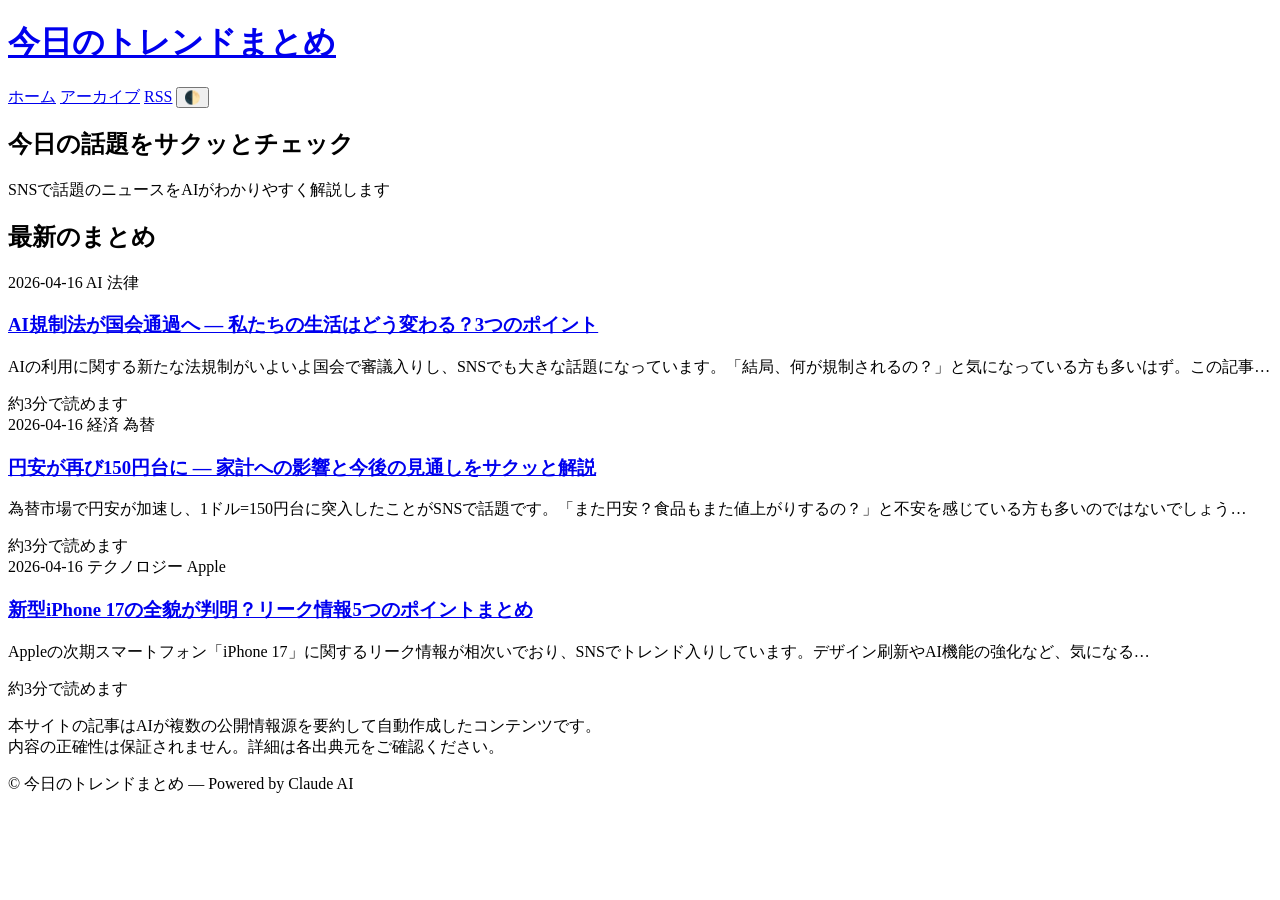
==== site/index.html @ 7e5b3a73 "demo: サンプルデータによるHTML生成デモと出力ファイルを追加 demo.py でサンプル記事3件（AI規制法案・円安・iPhone 17）を publisherに渡してHTML/RSS/JSO" ====
<!DOCTYPE html>
<html lang="ja">
<head>
  <meta charset="UTF-8">
  <meta name="viewport" content="width=device-width, initial-scale=1.0">
  <title>今日のトレンドまとめ — SNSトレンドまとめ</title>
  <meta name="description" content="SNSで話題のトレンドをAIがわかりやすく解説する自動まとめサイト">
  
  <meta property="og:title" content="今日のトレンドまとめ">
  <meta property="og:description" content="SNSで話題のトレンドをAIがわかりやすく解説">
  <meta property="og:type" content="website">
  <meta property="og:url" content="https://example.github.io/matome">
  
  <link rel="alternate" type="application/rss+xml" title="今日のトレンドまとめ" href="https://example.github.io/matome/feed.xml">
  <link rel="stylesheet" href="/assets/style.css">
</head>
<body>
  <header class="site-header">
    <div class="container">
      <h1 class="site-logo"><a href="/">今日のトレンドまとめ</a></h1>
      <nav class="site-nav">
        <a href="/">ホーム</a>
        <a href="/archive.html">アーカイブ</a>
        <a href="/feed.xml">RSS</a>
        <button id="theme-toggle" aria-label="テーマ切替">🌓</button>
      </nav>
    </div>
  </header>

  <main class="container">
    
<section class="hero">
  <h2>今日の話題をサクッとチェック</h2>
  <p class="hero-sub">SNSで話題のニュースをAIがわかりやすく解説します</p>
</section>


<section class="articles-featured">
  <h2 class="section-title">最新のまとめ</h2>
  <div class="card-grid">
    
    <article class="card card-featured">
      <div class="card-meta">
        <time datetime="2026-04-16">2026-04-16</time>
        
        <span class="badge">AI</span>
        
        <span class="badge">法律</span>
        
      </div>
      <h3 class="card-title">
        <a href="/articles/2026-04-16/ai規制法が国会通過へ-私たちの生活はどう変わる3つのポイント.html">AI規制法が国会通過へ — 私たちの生活はどう変わる？3つのポイント</a>
      </h3>
      <p class="card-lede">AIの利用に関する新たな法規制がいよいよ国会で審議入りし、SNSでも大きな話題になっています。「結局、何が規制されるの？」と気になっている方も多いはず。この記事…</p>
      <div class="card-footer">
        <span class="reading-time">約3分で読めます</span>
      </div>
    </article>
    
    <article class="card card-featured">
      <div class="card-meta">
        <time datetime="2026-04-16">2026-04-16</time>
        
        <span class="badge">経済</span>
        
        <span class="badge">為替</span>
        
      </div>
      <h3 class="card-title">
        <a href="/articles/2026-04-16/円安が再び150円台に-家計への影響と今後の見通しをサクッと解説.html">円安が再び150円台に — 家計への影響と今後の見通しをサクッと解説</a>
      </h3>
      <p class="card-lede">為替市場で円安が加速し、1ドル=150円台に突入したことがSNSで話題です。「また円安？食品もまた値上がりするの？」と不安を感じている方も多いのではないでしょう…</p>
      <div class="card-footer">
        <span class="reading-time">約3分で読めます</span>
      </div>
    </article>
    
    <article class="card card-featured">
      <div class="card-meta">
        <time datetime="2026-04-16">2026-04-16</time>
        
        <span class="badge">テクノロジー</span>
        
        <span class="badge">Apple</span>
        
      </div>
      <h3 class="card-title">
        <a href="/articles/2026-04-16/新型iphone-17の全貌が判明リーク情報5つのポイントまとめ.html">新型iPhone 17の全貌が判明？リーク情報5つのポイントまとめ</a>
      </h3>
      <p class="card-lede">Appleの次期スマートフォン「iPhone 17」に関するリーク情報が相次いでおり、SNSでトレンド入りしています。デザイン刷新やAI機能の強化など、気になる…</p>
      <div class="card-footer">
        <span class="reading-time">約3分で読めます</span>
      </div>
    </article>
    
  </div>
</section>





  </main>

  <footer class="site-footer">
    <div class="container">
      <p class="ai-disclosure">
        本サイトの記事はAIが複数の公開情報源を要約して自動作成したコンテンツです。<br>
        内容の正確性は保証されません。詳細は各出典元をご確認ください。
      </p>
      <p class="copyright">&copy; 今日のトレンドまとめ — Powered by Claude AI</p>
    </div>
  </footer>

  <script>
    (function() {
      var toggle = document.getElementById('theme-toggle');
      var html = document.documentElement;
      var stored = localStorage.getItem('theme');
      if (stored === 'dark' || (!stored && window.matchMedia('(prefers-color-scheme: dark)').matches)) {
        html.setAttribute('data-theme', 'dark');
      }
      if (toggle) {
        toggle.addEventListener('click', function() {
          var current = html.getAttribute('data-theme');
          var next = current === 'dark' ? 'light' : 'dark';
          html.setAttribute('data-theme', next);
          localStorage.setItem('theme', next);
        });
      }
    })();
  </script>
</body>
</html>
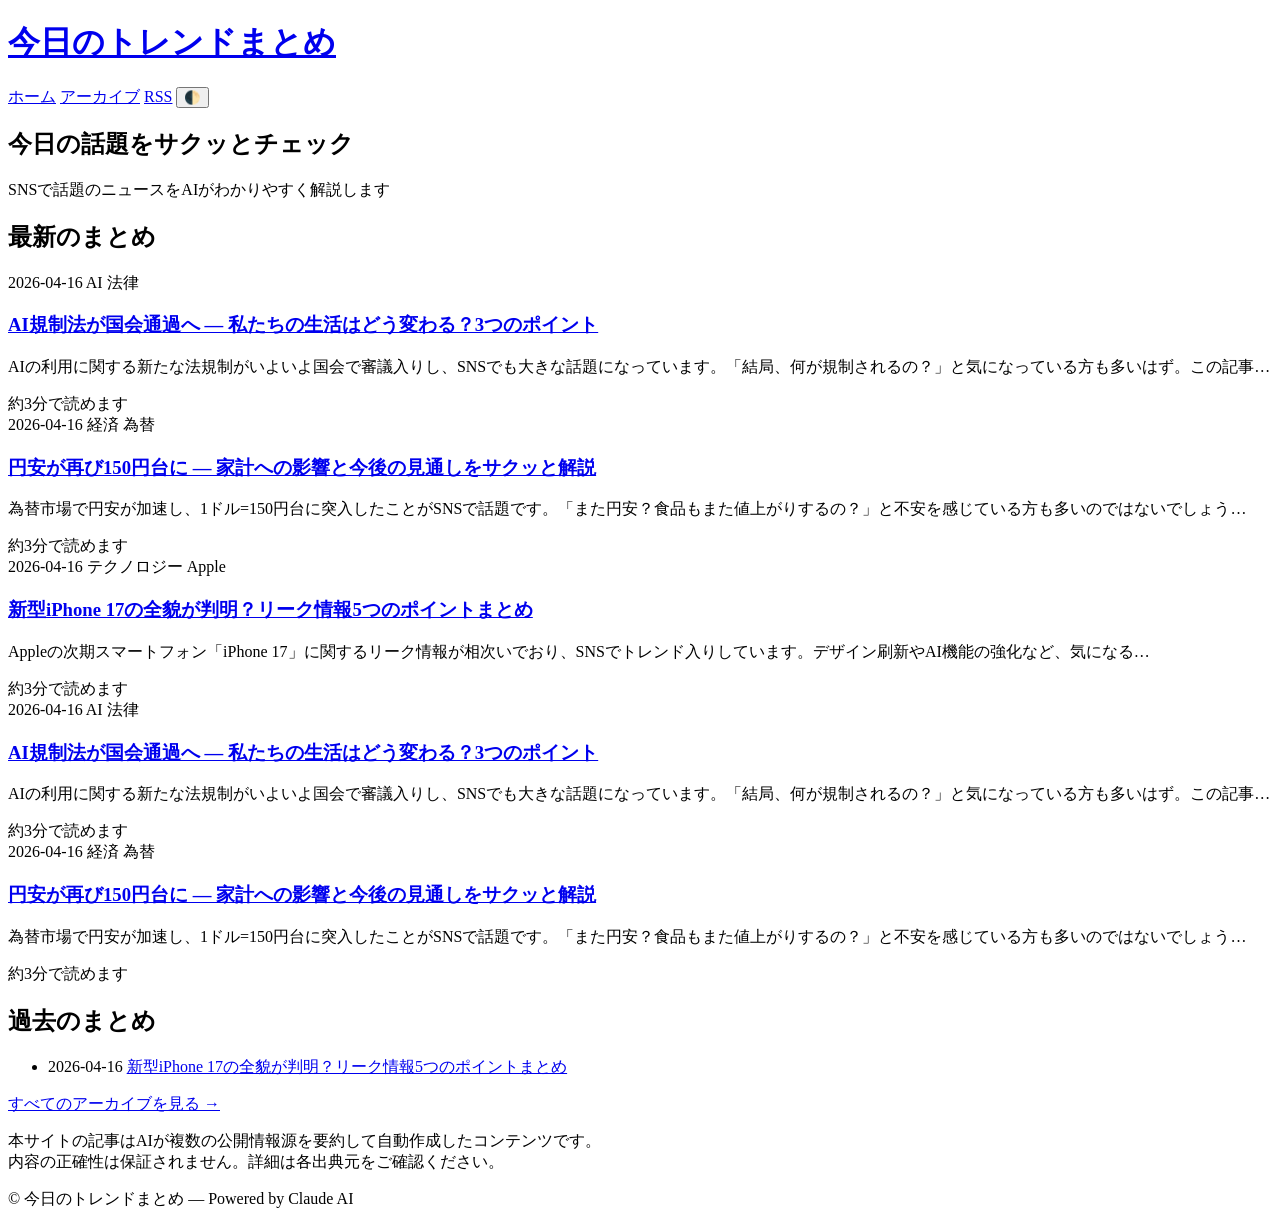
==== commit 4940f174: "fix: GitHub Pagesのベースパスを修正、サイトURLをnakamucho1016.github.io/Claude-Codeに更新 テンプレートとconfig.pyにbase_path設" ====
--- a/site/index.html
+++ b/site/index.html
@@ -9,19 +9,19 @@
   <meta property="og:title" content="今日のトレンドまとめ">
   <meta property="og:description" content="SNSで話題のトレンドをAIがわかりやすく解説">
   <meta property="og:type" content="website">
-  <meta property="og:url" content="https://example.github.io/matome">
+  <meta property="og:url" content="https://nakamucho1016.github.io/Claude-Code">
   
-  <link rel="alternate" type="application/rss+xml" title="今日のトレンドまとめ" href="https://example.github.io/matome/feed.xml">
-  <link rel="stylesheet" href="/assets/style.css">
+  <link rel="alternate" type="application/rss+xml" title="今日のトレンドまとめ" href="https://nakamucho1016.github.io/Claude-Code/feed.xml">
+  <link rel="stylesheet" href="/Claude-Code/assets/style.css">
 </head>
 <body>
   <header class="site-header">
     <div class="container">
-      <h1 class="site-logo"><a href="/">今日のトレンドまとめ</a></h1>
+      <h1 class="site-logo"><a href="/Claude-Code/">今日のトレンドまとめ</a></h1>
       <nav class="site-nav">
-        <a href="/">ホーム</a>
-        <a href="/archive.html">アーカイブ</a>
-        <a href="/feed.xml">RSS</a>
+        <a href="/Claude-Code/">ホーム</a>
+        <a href="/Claude-Code/archive.html">アーカイブ</a>
+        <a href="/Claude-Code/feed.xml">RSS</a>
         <button id="theme-toggle" aria-label="テーマ切替">🌓</button>
       </nav>
     </div>
@@ -49,7 +49,7 @@
         
       </div>
       <h3 class="card-title">
-        <a href="/articles/2026-04-16/ai規制法が国会通過へ-私たちの生活はどう変わる3つのポイント.html">AI規制法が国会通過へ — 私たちの生活はどう変わる？3つのポイント</a>
+        <a href="/Claude-Code/articles/2026-04-16/ai規制法が国会通過へ-私たちの生活はどう変わる3つのポイント.html">AI規制法が国会通過へ — 私たちの生活はどう変わる？3つのポイント</a>
       </h3>
       <p class="card-lede">AIの利用に関する新たな法規制がいよいよ国会で審議入りし、SNSでも大きな話題になっています。「結局、何が規制されるの？」と気になっている方も多いはず。この記事…</p>
       <div class="card-footer">
@@ -67,7 +67,7 @@
         
       </div>
       <h3 class="card-title">
-        <a href="/articles/2026-04-16/円安が再び150円台に-家計への影響と今後の見通しをサクッと解説.html">円安が再び150円台に — 家計への影響と今後の見通しをサクッと解説</a>
+        <a href="/Claude-Code/articles/2026-04-16/円安が再び150円台に-家計への影響と今後の見通しをサクッと解説.html">円安が再び150円台に — 家計への影響と今後の見通しをサクッと解説</a>
       </h3>
       <p class="card-lede">為替市場で円安が加速し、1ドル=150円台に突入したことがSNSで話題です。「また円安？食品もまた値上がりするの？」と不安を感じている方も多いのではないでしょう…</p>
       <div class="card-footer">
@@ -85,9 +85,45 @@
         
       </div>
       <h3 class="card-title">
-        <a href="/articles/2026-04-16/新型iphone-17の全貌が判明リーク情報5つのポイントまとめ.html">新型iPhone 17の全貌が判明？リーク情報5つのポイントまとめ</a>
+        <a href="/Claude-Code/articles/2026-04-16/新型iphone-17の全貌が判明リーク情報5つのポイントまとめ.html">新型iPhone 17の全貌が判明？リーク情報5つのポイントまとめ</a>
       </h3>
       <p class="card-lede">Appleの次期スマートフォン「iPhone 17」に関するリーク情報が相次いでおり、SNSでトレンド入りしています。デザイン刷新やAI機能の強化など、気になる…</p>
+      <div class="card-footer">
+        <span class="reading-time">約3分で読めます</span>
+      </div>
+    </article>
+    
+    <article class="card card-featured">
+      <div class="card-meta">
+        <time datetime="2026-04-16">2026-04-16</time>
+        
+        <span class="badge">AI</span>
+        
+        <span class="badge">法律</span>
+        
+      </div>
+      <h3 class="card-title">
+        <a href="/Claude-Code/articles/2026-04-16/ai規制法が国会通過へ-私たちの生活はどう変わる3つのポイント.html">AI規制法が国会通過へ — 私たちの生活はどう変わる？3つのポイント</a>
+      </h3>
+      <p class="card-lede">AIの利用に関する新たな法規制がいよいよ国会で審議入りし、SNSでも大きな話題になっています。「結局、何が規制されるの？」と気になっている方も多いはず。この記事…</p>
+      <div class="card-footer">
+        <span class="reading-time">約3分で読めます</span>
+      </div>
+    </article>
+    
+    <article class="card card-featured">
+      <div class="card-meta">
+        <time datetime="2026-04-16">2026-04-16</time>
+        
+        <span class="badge">経済</span>
+        
+        <span class="badge">為替</span>
+        
+      </div>
+      <h3 class="card-title">
+        <a href="/Claude-Code/articles/2026-04-16/円安が再び150円台に-家計への影響と今後の見通しをサクッと解説.html">円安が再び150円台に — 家計への影響と今後の見通しをサクッと解説</a>
+      </h3>
+      <p class="card-lede">為替市場で円安が加速し、1ドル=150円台に突入したことがSNSで話題です。「また円安？食品もまた値上がりするの？」と不安を感じている方も多いのではないでしょう…</p>
       <div class="card-footer">
         <span class="reading-time">約3分で読めます</span>
       </div>
@@ -96,6 +132,19 @@
   </div>
 </section>
 
+
+<section class="articles-list">
+  <h2 class="section-title">過去のまとめ</h2>
+  <ul class="compact-list">
+    
+    <li>
+      <time datetime="2026-04-16">2026-04-16</time>
+      <a href="/Claude-Code/articles/2026-04-16/新型iphone-17の全貌が判明リーク情報5つのポイントまとめ.html">新型iPhone 17の全貌が判明？リーク情報5つのポイントまとめ</a>
+    </li>
+    
+  </ul>
+  <p class="more-link"><a href="/Claude-Code/archive.html">すべてのアーカイブを見る →</a></p>
+</section>
 
 
 
